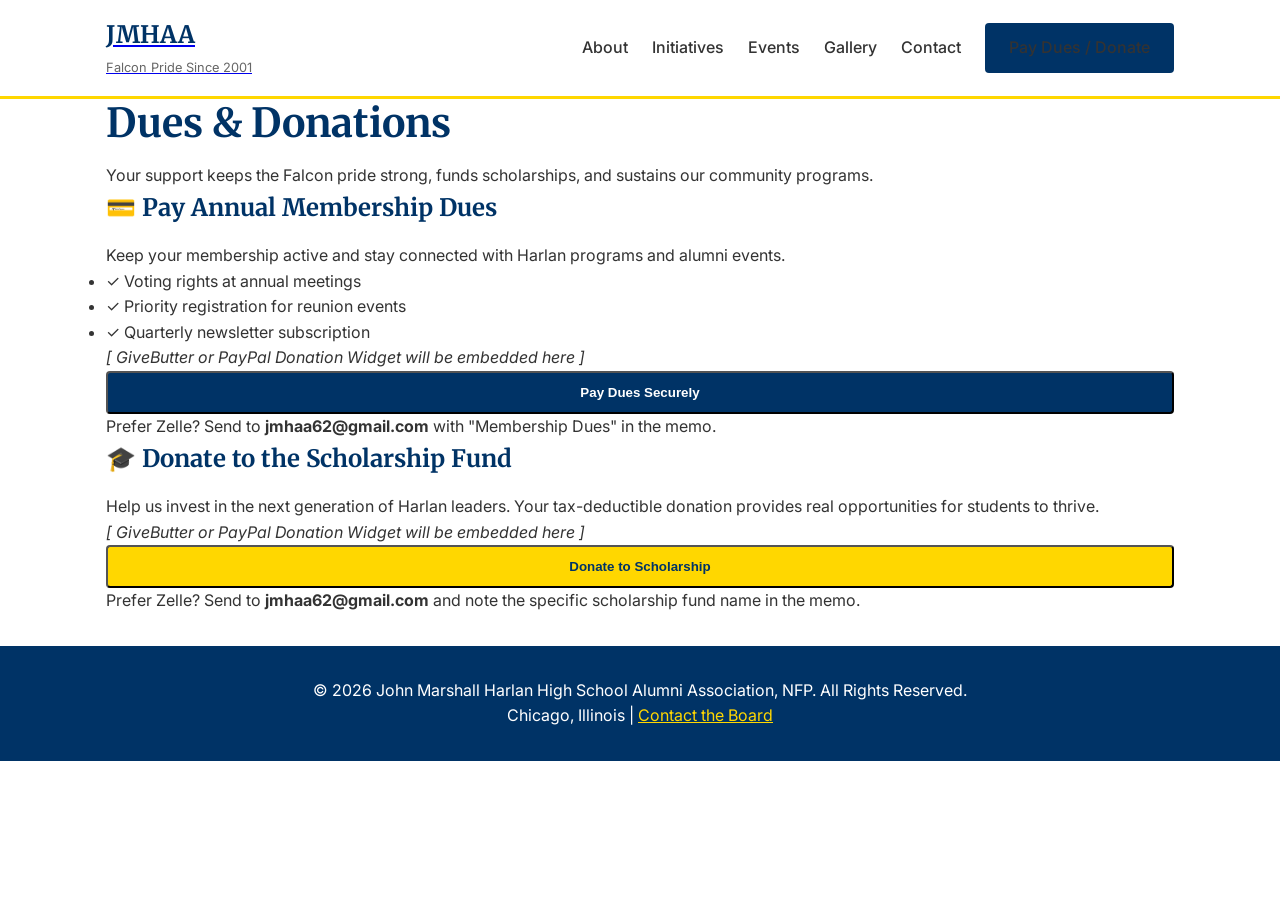
==== donate.html @ c628ce6d "Create donation.html for JMHAA dues and donations This HTML file provides a structured layout for th" ====
<!DOCTYPE html>
<html lang="en">
<head>
    <meta charset="UTF-8">
    <meta name="viewport" content="width=device-width, initial-scale=1.0">
    <meta name="description" content="Pay your annual JMHAA membership dues or donate to the Harlan scholarship fund securely online.">
    <title>Dues & Donations | JMHAA</title>
    <link rel="stylesheet" href="css/style.css">
    <link href="https://fonts.googleapis.com/css2?family=Inter:wght@400;600;700&family=Merriweather:wght@700&display=swap" rel="stylesheet">
</head>
<body>

    <header class="site-header">
        <div class="container header-flex">
            <a href="index.html" class="logo">
                <span class="logo-text">JMHAA</span>
                <span class="logo-sub">Falcon Pride Since 2001</span>
            </a>
            <nav class="main-nav" id="mainNav">
                <ul>
                    <li><a href="about.html">About</a></li>
                    <li><a href="initiatives.html">Initiatives</a></li>
                    <li><a href="events.html">Events</a></li>
                    <li><a href="gallery.html">Gallery</a></li>
                    <li><a href="contact.html">Contact</a></li>
                    <li><a href="donate.html" class="btn btn-primary">Pay Dues / Donate</a></li>
                </ul>
            </nav>
            <button class="mobile-menu-toggle" id="mobileMenuToggle" aria-label="Toggle navigation">☰</button>
        </div>
    </header>

    <main>
        <section class="page-header">
            <div class="container">
                <h1>Dues & Donations</h1>
                <p>Your support keeps the Falcon pride strong, funds scholarships, and sustains our community programs.</p>
            </div>
        </section>

        <section class="donation-options">
            <div class="container grid-2">
                
                <!-- Option 1: Membership Dues -->
                <article class="donation-card">
                    <h2>💳 Pay Annual Membership Dues</h2>
                    <p>Keep your membership active and stay connected with Harlan programs and alumni events.</p>
                    <ul class="donation-benefits">
                        <li>✓ Voting rights at annual meetings</li>
                        <li>✓ Priority registration for reunion events</li>
                        <li>✓ Quarterly newsletter subscription</li>
                    </ul>
                    
                    <!-- PLACEHOLDER: Replace this div with your actual GiveButter or PayPal Embed Code -->
                    <div class="payment-embed-placeholder">
                        <p><em>[ GiveButter or PayPal Donation Widget will be embedded here ]</em></p>
                        <button class="btn btn-primary" style="width: 100%;">Pay Dues Securely</button>
                    </div>
                    
                    <p class="small-text">Prefer Zelle? Send to <strong>jmhaa62@gmail.com</strong> with "Membership Dues" in the memo.</p>
                </article>

                <!-- Option 2: Scholarship Fund -->
                <article class="donation-card highlight-card">
                    <h2>🎓 Donate to the Scholarship Fund</h2>
                    <p>Help us invest in the next generation of Harlan leaders. Your tax-deductible donation provides real opportunities for students to thrive.</p>
                    
                    <!-- PLACEHOLDER: Replace this div with your actual GiveButter or PayPal Embed Code -->
                    <div class="payment-embed-placeholder">
                        <p><em>[ GiveButter or PayPal Donation Widget will be embedded here ]</em></p>
                        <button class="btn btn-primary" style="width: 100%; background-color: var(--color-accent); color: var(--color-primary);">Donate to Scholarship</button>
                    </div>

                    <p class="small-text">Prefer Zelle? Send to <strong>jmhaa62@gmail.com</strong> and note the specific scholarship fund name in the memo.</p>
                </article>

            </div>
        </section>
    </main>

    <footer class="site-footer">
        <div class="container">
            <p>&copy; 2026 John Marshall Harlan High School Alumni Association, NFP. All Rights Reserved.</p>
            <p>Chicago, Illinois | <a href="contact.html">Contact the Board</a></p>
        </div>
    </footer>

    <script src="js/main.js"></script>
</body>
</html>
---- css/style.css ----
/* --- CSS Reset & Variables --- */
:root {
    --color-primary: #003366; /* Harlan Blue */
    --color-accent: #FFD700;  /* Falcon Gold */
    --color-text: #333333;
    --color-bg: #FFFFFF;
    --color-light-bg: #F4F7F6;
    --font-heading: 'Merriweather', serif;
    --font-body: 'Inter', sans-serif;
    --spacing-unit: 1rem;
}

* { box-sizing: border-box; margin: 0; padding: 0; }

body {
    font-family: var(--font-body);
    color: var(--color-text);
    line-height: 1.6;
    background-color: var(--color-bg);
}

.container {
    max-width: 1100px;
    margin: 0 auto;
    padding: 0 var(--spacing-unit);
}

/* --- Typography & Buttons --- */
h1, h2, h3 { font-family: var(--font-heading); color: var(--color-primary); margin-bottom: 1rem; }
h1 { font-size: 2.5rem; line-height: 1.2; }

.btn {
    display: inline-block;
    padding: 0.75rem 1.5rem;
    text-decoration: none;
    border-radius: 4px;
    font-weight: 600;
    transition: background 0.3s ease;
}
.btn-primary { background-color: var(--color-primary); color: white; }
.btn-primary:hover { background-color: #002244; }
.btn-secondary { background-color: transparent; border: 2px solid var(--color-primary); color: var(--color-primary); margin-left: 1rem; }
.btn-secondary:hover { background-color: var(--color-primary); color: white; }

/* --- Header --- */
.site-header { background: white; border-bottom: 3px solid var(--color-accent); padding: 1rem 0; }
.site-header .container { display: flex; justify-content: space-between; align-items: center; }
.logo-text { font-family: var(--font-heading); font-size: 1.5rem; font-weight: 700; color: var(--color-primary); display: block; }
.logo-sub { font-size: 0.8rem; color: #666; }
.main-nav ul { list-style: none; display: flex; gap: 1.5rem; align-items: center; }
.main-nav a { text-decoration: none; color: var(--color-text); font-weight: 500; }
.main-nav a:hover { color: var(--color-primary); }
.mobile-menu-toggle { display: none; background: none; border: none; font-size: 1.5rem; cursor: pointer; }

/* --- Hero Section --- */
.hero {
    background-color: var(--color-light-bg);
    padding: 4rem 0;
    text-align: center;
}
.hero p { font-size: 1.2rem; max-width: 600px; margin: 0 auto 2rem auto; color: #555; }
.hero-actions { margin-top: 2rem; }

/* --- Initiatives Grid --- */
.initiatives-preview { padding: 4rem 0; }
.initiatives-preview h2 { text-align: center; margin-bottom: 2rem; }
.grid-3 { display: grid; grid-template-columns: repeat(auto-fit, minmax(280px, 1fr)); gap: 2rem; }
.card { background: white; padding: 2rem; border-radius: 8px; box-shadow: 0 4px 6px rgba(0,0,0,0.05); border-top: 4px solid var(--color-accent); }
.card a { color: var(--color-primary); font-weight: 600; text-decoration: none; display: inline-block; margin-top: 1rem; }

/* --- Footer --- */
.site-footer { background: var(--color-primary); color: white; text-align: center; padding: 2rem 0; margin-top: 2rem; }
.site-footer a { color: var(--color-accent); }

/* --- Mobile Responsiveness --- */
@media (max-width: 768px) {
    .main-nav { display: none; } /* JS will toggle this */
    .mobile-menu-toggle { display: block; }
    h1 { font-size: 2rem; }
    .hero-actions { display: flex; flex-direction: column; gap: 1rem; }
    .btn-secondary { margin-left: 0; }
}
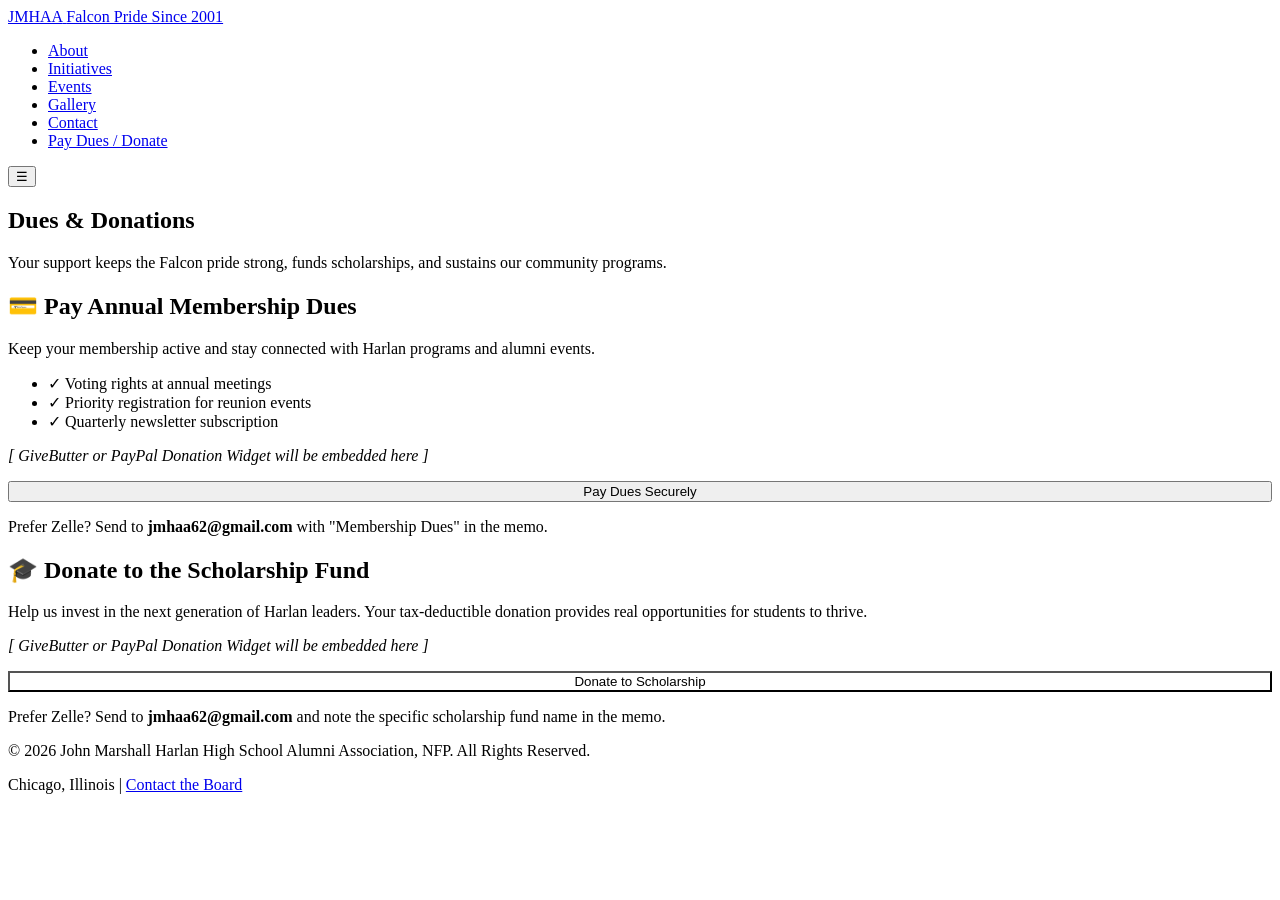
==== commit f97dab1d: "Update paths for GitHub Pages in donate.html" ====
--- a/donate.html
+++ b/donate.html
@@ -5,25 +5,28 @@
     <meta name="viewport" content="width=device-width, initial-scale=1.0">
     <meta name="description" content="Pay your annual JMHAA membership dues or donate to the Harlan scholarship fund securely online.">
     <title>Dues & Donations | JMHAA</title>
-    <link rel="stylesheet" href="css/style.css">
+    
+    <!-- FIXED PATHS FOR GITHUB PAGES -->
+    <link rel="stylesheet" href="/jmhaa/css/style.css">
+    
     <link href="https://fonts.googleapis.com/css2?family=Inter:wght@400;600;700&family=Merriweather:wght@700&display=swap" rel="stylesheet">
 </head>
 <body>
 
     <header class="site-header">
         <div class="container header-flex">
-            <a href="index.html" class="logo">
+            <a href="/jmhaa/index.html" class="logo">
                 <span class="logo-text">JMHAA</span>
                 <span class="logo-sub">Falcon Pride Since 2001</span>
             </a>
             <nav class="main-nav" id="mainNav">
                 <ul>
-                    <li><a href="about.html">About</a></li>
-                    <li><a href="initiatives.html">Initiatives</a></li>
-                    <li><a href="events.html">Events</a></li>
-                    <li><a href="gallery.html">Gallery</a></li>
-                    <li><a href="contact.html">Contact</a></li>
-                    <li><a href="donate.html" class="btn btn-primary">Pay Dues / Donate</a></li>
+                    <li><a href="/jmhaa/about.html">About</a></li>
+                    <li><a href="/jmhaa/initiatives.html">Initiatives</a></li>
+                    <li><a href="/jmhaa/events.html">Events</a></li>
+                    <li><a href="/jmhaa/gallery.html">Gallery</a></li>
+                    <li><a href="/jmhaa/contact.html">Contact</a></li>
+                    <li><a href="/jmhaa/donate.html" class="btn btn-primary">Pay Dues / Donate</a></li>
                 </ul>
             </nav>
             <button class="mobile-menu-toggle" id="mobileMenuToggle" aria-label="Toggle navigation">☰</button>
@@ -41,7 +44,6 @@
         <section class="donation-options">
             <div class="container grid-2">
                 
-                <!-- Option 1: Membership Dues -->
                 <article class="donation-card">
                     <h2>💳 Pay Annual Membership Dues</h2>
                     <p>Keep your membership active and stay connected with Harlan programs and alumni events.</p>
@@ -51,7 +53,6 @@
                         <li>✓ Quarterly newsletter subscription</li>
                     </ul>
                     
-                    <!-- PLACEHOLDER: Replace this div with your actual GiveButter or PayPal Embed Code -->
                     <div class="payment-embed-placeholder">
                         <p><em>[ GiveButter or PayPal Donation Widget will be embedded here ]</em></p>
                         <button class="btn btn-primary" style="width: 100%;">Pay Dues Securely</button>
@@ -60,12 +61,10 @@
                     <p class="small-text">Prefer Zelle? Send to <strong>jmhaa62@gmail.com</strong> with "Membership Dues" in the memo.</p>
                 </article>
 
-                <!-- Option 2: Scholarship Fund -->
                 <article class="donation-card highlight-card">
                     <h2>🎓 Donate to the Scholarship Fund</h2>
                     <p>Help us invest in the next generation of Harlan leaders. Your tax-deductible donation provides real opportunities for students to thrive.</p>
                     
-                    <!-- PLACEHOLDER: Replace this div with your actual GiveButter or PayPal Embed Code -->
                     <div class="payment-embed-placeholder">
                         <p><em>[ GiveButter or PayPal Donation Widget will be embedded here ]</em></p>
                         <button class="btn btn-primary" style="width: 100%; background-color: var(--color-accent); color: var(--color-primary);">Donate to Scholarship</button>
@@ -81,10 +80,11 @@
     <footer class="site-footer">
         <div class="container">
             <p>&copy; 2026 John Marshall Harlan High School Alumni Association, NFP. All Rights Reserved.</p>
-            <p>Chicago, Illinois | <a href="contact.html">Contact the Board</a></p>
+            <p>Chicago, Illinois | <a href="/jmhaa/contact.html">Contact the Board</a></p>
         </div>
     </footer>
 
-    <script src="js/main.js"></script>
+    <!-- FIXED PATHS FOR GITHUB PAGES -->
+    <script src="/jmhaa/js/main.js"></script>
 </body>
 </html>
